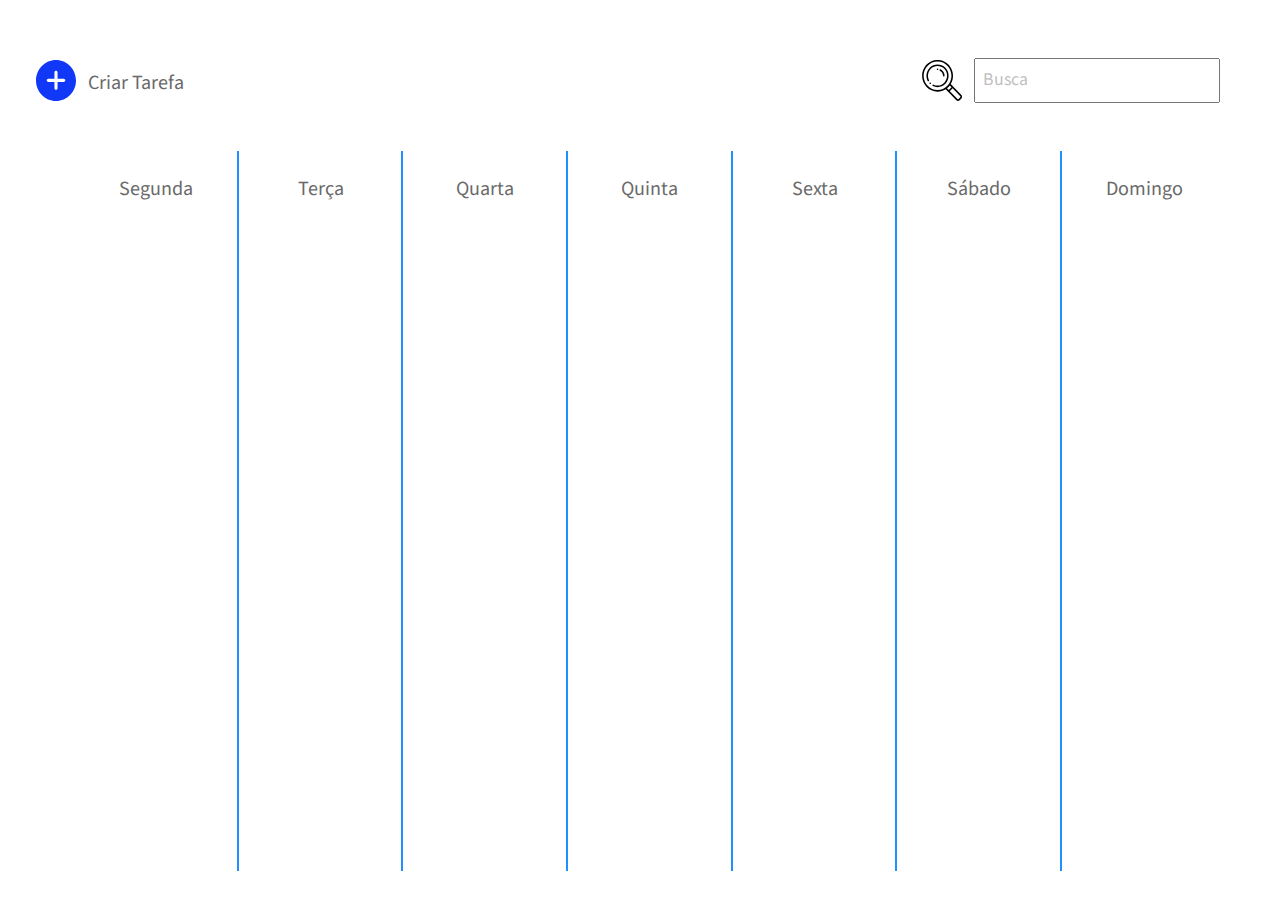
==== index.html @ f8445864 "implementação do layout da busca e correção icone add" ====
<html>
    <head>
        <meta charset="utf-8">
        <title>Organizador de Tarefas</title>
        <link rel="stylesheet" href="style.css">
        <link rel="stylesheet" href="nav.css">
        <link href="https://fonts.googleapis.com/css2?family=Noto+Sans+JP&display=swap" rel="stylesheet">
        <script src="script.js"></script>
    </head>
    <body>
        <div class="card">
            <div class="nav">
                <img src="img/add (2).svg" alt="add">
                <label for="">Criar Tarefa</label>

                <img src="img/search.svg" alt="search" class="lupa">
                <input type="text" placeholder="Busca">
            </div>
            <div class="card-colunas">
                <div class="col segunda">
                    <label for="">Segunda</label>
                </div>
                <div class="col terca">
                    <label for="">Terça</label>
                </div>
                <div class="col quarta">
                    <label for="">Quarta</label>
                </div>
                <div class="col quinta">
                    <label for="">Quinta</label>
                </div>
                <div class="col sexta">
                    <label for="">Sexta</label>
                </div>
                <div class="col sabado">
                    <label for="">Sábado</label>
                </div>
                <div class="col domingo">
                    <label for="">Domingo</label>
                </div>
            </div>
        </div>
    </body>
</html>
---- style.css ----
body{
    height: 100%;
    width: 100%;
    padding: 2px;
}
.card-colunas{
    height: 80%;
    width: 90%;
    /*border: 1px solid silver;*/
    display: flex;
    text-align: center;
    margin: auto;
}

.col{
    width: 22%;
    height: 100%;
    border-right: 2px solid #1E90FF;
    box-sizing: border-box;
    padding: 2%;
}

label{
    font-family: 'Noto Sans JP', sans-serif;
    font-size: large;
    color: #696969;
}

.domingo{
    border-right: 0px;
}
---- nav.css ----
div .nav{
    position: relative;
    height: 10%;
    display: flex;
    align-items: center;
    padding: 2%;
}

img{
    height: 45%;
}

label{
    margin-left: 1%;
    font-family: 'Noto Sans JP', sans-serif;
}

div .nav img label input{
    /*margin-left: 1%;*/
    position: absolute;
    top: 50%; 
    transform: translate(0, -50%);
}

div .nav .lupa{
    margin-left: 60%;
}

div .nav input{
    margin-left: 1%;
    height: 50%;
    width: 20%;
}

::placeholder{
    padding: 2%;
    font-family: 'Noto Sans JP', sans-serif;
    font-size: medium;
    color: silver;
}
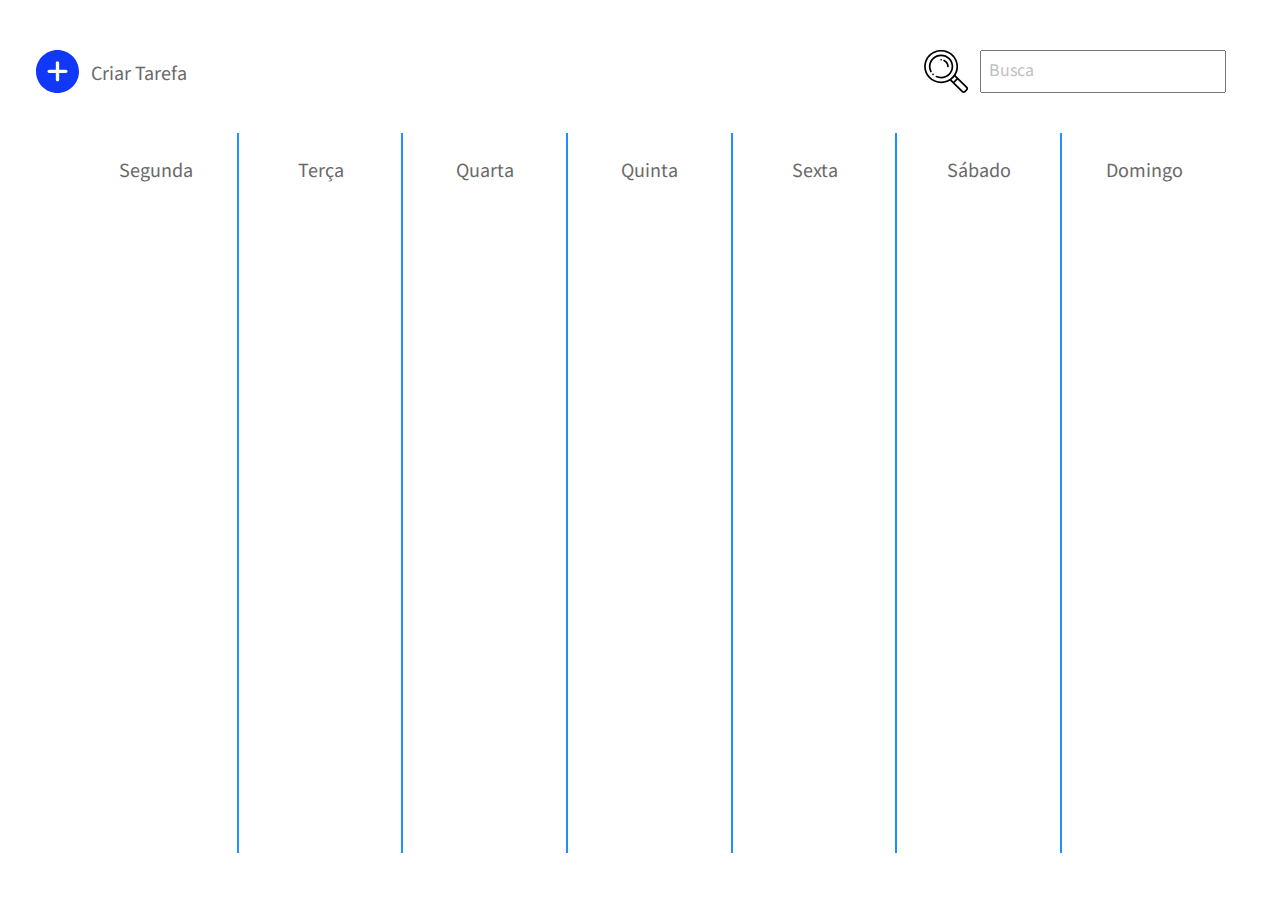
==== commit 7faabd62: "tela de login ok" ====
--- a/index.html
+++ b/index.html
@@ -10,7 +10,7 @@
     <body>
         <div class="card">
             <div class="nav">
-                <img src="img/add (2).svg" alt="add">
+                <img src="img/add (2).svg" alt="add" onclick="">
                 <label for="">Criar Tarefa</label>
 
                 <img src="img/search.svg" alt="search" class="lupa">
--- a/nav.css
+++ b/nav.css
@@ -1,13 +1,13 @@
 div .nav{
     position: relative;
-    height: 10%;
+    height: 8%;
     display: flex;
     align-items: center;
     padding: 2%;
 }
 
 img{
-    height: 45%;
+    height: 60%;
 }
 
 label{
@@ -28,7 +28,7 @@
 
 div .nav input{
     margin-left: 1%;
-    height: 50%;
+    height: 60%;
     width: 20%;
 }
 
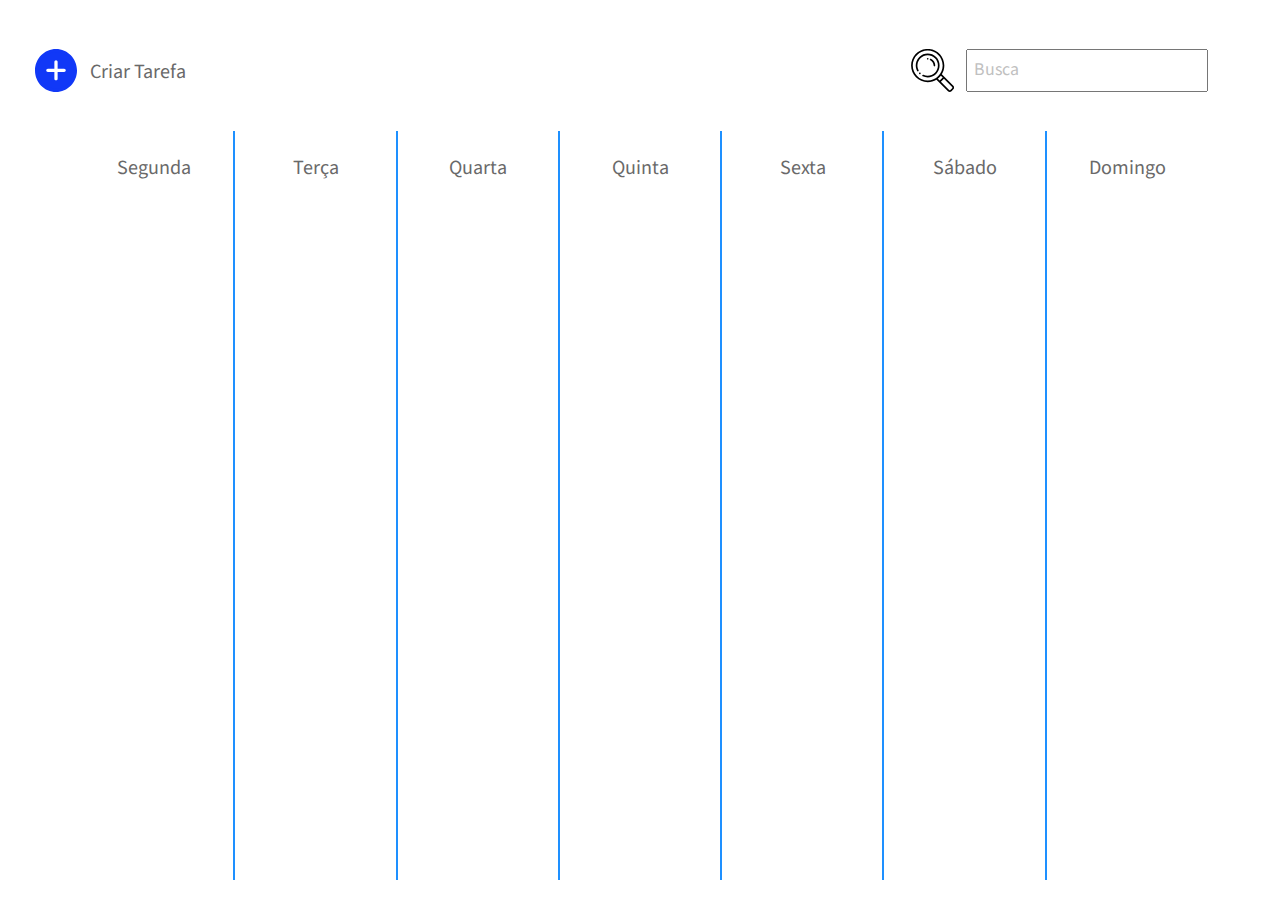
==== commit 1a042fa8: "check e no-check falho" ====
--- a/index.html
+++ b/index.html
@@ -2,15 +2,16 @@
     <head>
         <meta charset="utf-8">
         <title>Organizador de Tarefas</title>
-        <link rel="stylesheet" href="style.css">
-        <link rel="stylesheet" href="nav.css">
+        <link rel="stylesheet" href="css/style.css">
+        <link rel="stylesheet" href="css/nav.css">
+        <link rel="stylesheet" href="css/card-style.css">
         <link href="https://fonts.googleapis.com/css2?family=Noto+Sans+JP&display=swap" rel="stylesheet">
-        <script src="script.js"></script>
+        <script src="js/script.js"></script>
     </head>
     <body>
         <div class="card">
             <div class="nav">
-                <img src="img/add (2).svg" alt="add" onclick="">
+                <img src="img/add (2).svg" alt="add" onclick="add.addCard()">
                 <label for="">Criar Tarefa</label>
 
                 <img src="img/search.svg" alt="search" class="lupa">
@@ -19,6 +20,7 @@
             <div class="card-colunas">
                 <div class="col segunda">
                     <label for="">Segunda</label>
+                    <div id="card-col"></div><br>
                 </div>
                 <div class="col terca">
                     <label for="">Terça</label>
--- a/css/style.css
+++ b/css/style.css
@@ -0,0 +1,56 @@
+body{
+    padding: 2px;
+    overflow: hidden;
+}
+.card-colunas{
+    height: 80%;
+    width: 90%;
+    /*border: 1px solid silver;*/
+    display: flex;
+    text-align: center;
+    margin: auto;
+}
+
+.col{
+    width: 22%;
+    height: 100%;
+    border-right: 2px solid #1E90FF;
+    box-sizing: content-box;
+    overflow: auto;
+    padding: 2%;
+}
+.col::-webkit-scrollbar {
+    display: none;
+}
+
+label{
+    font-family: 'Noto Sans JP', sans-serif;
+    font-size: large;
+    color: #696969;
+}
+
+.domingo{
+    border-right: 0px;
+}
+
+.card-col{
+    margin: auto;
+    width: 30%;
+    background-color: aqua;
+    border-radius: 5px;
+    padding: 5%;
+    margin-top: 10%;
+    display: block;
+}
+
+#card-col img{
+    height: 20px;
+    padding: 1px;
+}
+
+.col div{
+    /*display: flex;*/
+    float: left;
+    /*text-align: center;*/
+    margin: 0px 0px 0px 0px;
+}
--- a/css/nav.css
+++ b/css/nav.css
@@ -0,0 +1,40 @@
+div .nav{
+    position: relative;
+    height: 8%;
+    display: flex;
+    align-items: center;
+    padding: 2%;
+}
+
+img{
+    height: 60%;
+}
+
+label{
+    margin-left: 1%;
+    font-family: 'Noto Sans JP', sans-serif;
+}
+
+div .nav img label input{
+    /*margin-left: 1%;*/
+    position: absolute;
+    top: 50%; 
+    transform: translate(0, -50%);
+}
+
+div .nav .lupa{
+    margin-left: 60%;
+}
+
+div .nav input{
+    margin-left: 1%;
+    height: 60%;
+    width: 20%;
+}
+
+::placeholder{
+    padding: 2%;
+    font-family: 'Noto Sans JP', sans-serif;
+    font-size: medium;
+    color: silver;
+}
--- a/css/card-style.css
+++ b/css/card-style.css
@@ -0,0 +1,9 @@
+.card-col{
+    width: 100px;
+    height: 50px;
+    background-color: aqua;
+}
+
+.card-col img{
+    height: 10px;
+}
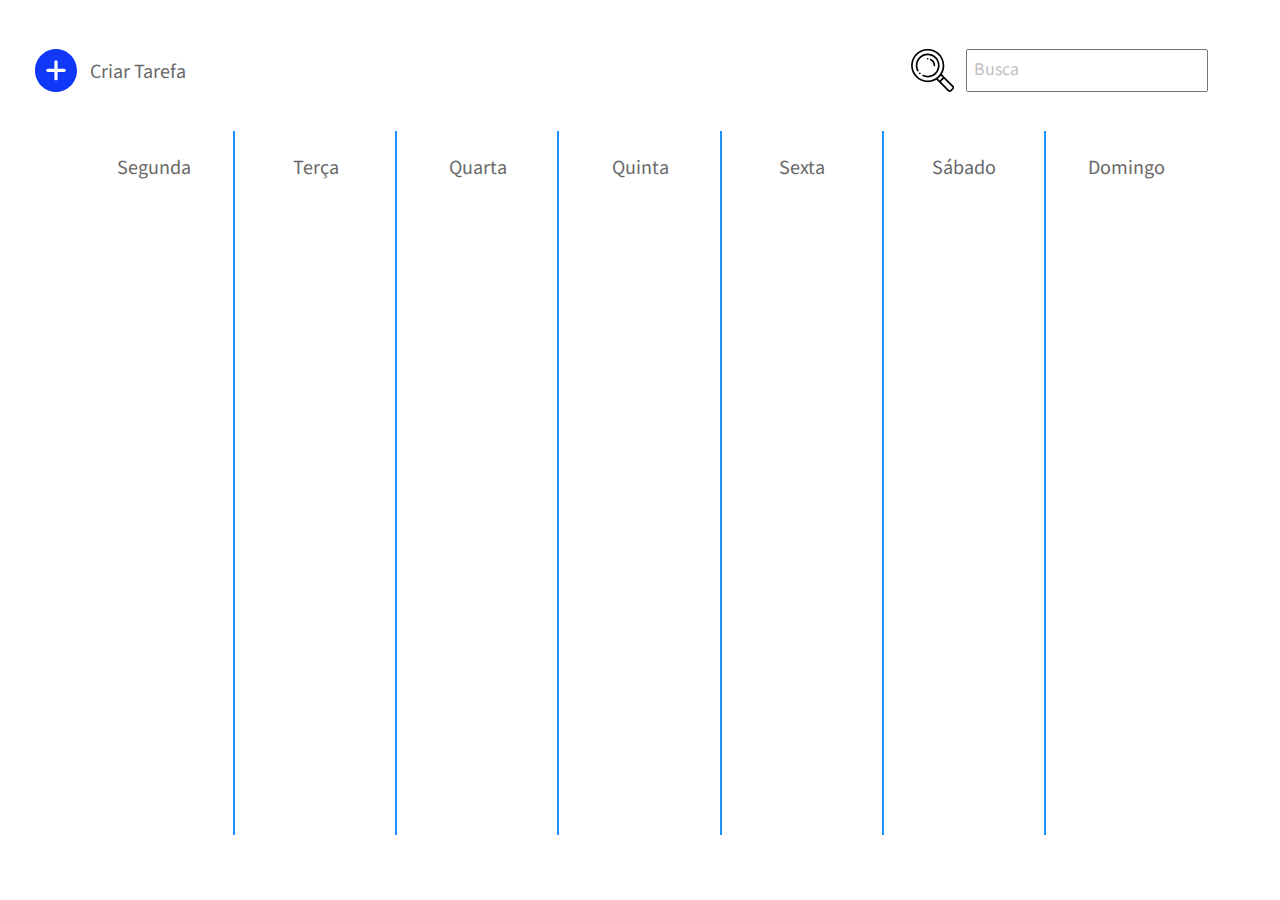
==== commit 7d5b5692: "botao check alinhado e login botao aumentado" ====
--- a/index.html
+++ b/index.html
@@ -4,7 +4,7 @@
         <title>Organizador de Tarefas</title>
         <link rel="stylesheet" href="css/style.css">
         <link rel="stylesheet" href="css/nav.css">
-        <link rel="stylesheet" href="css/card-style.css">
+        <!--<link rel="stylesheet" href="css/card-style.css">-->
         <link href="https://fonts.googleapis.com/css2?family=Noto+Sans+JP&display=swap" rel="stylesheet">
         <script src="js/script.js"></script>
     </head>
@@ -19,26 +19,26 @@
             </div>
             <div class="card-colunas">
                 <div class="col segunda">
-                    <label for="">Segunda</label>
+                    <label class="semana">Segunda</label><br>
                     <div id="card-col"></div><br>
                 </div>
                 <div class="col terca">
-                    <label for="">Terça</label>
+                    <label for="" class="semana">Terça</label>
                 </div>
                 <div class="col quarta">
-                    <label for="">Quarta</label>
+                    <label for="" class="semana">Quarta</label>
                 </div>
                 <div class="col quinta">
-                    <label for="">Quinta</label>
+                    <label for="" class="semana">Quinta</label>
                 </div>
                 <div class="col sexta">
-                    <label for="">Sexta</label>
+                    <label for="" class="semana">Sexta</label>
                 </div>
                 <div class="col sabado">
-                    <label for="">Sábado</label>
+                    <label for="" class="semana">Sábado</label>
                 </div>
                 <div class="col domingo">
-                    <label for="">Domingo</label>
+                    <label for="" class="semana">Domingo</label>
                 </div>
             </div>
         </div>
--- a/css/style.css
+++ b/css/style.css
@@ -2,6 +2,7 @@
     padding: 2px;
     overflow: hidden;
 }
+
 .card-colunas{
     height: 80%;
     width: 90%;
@@ -15,10 +16,12 @@
     width: 22%;
     height: 100%;
     border-right: 2px solid #1E90FF;
-    box-sizing: content-box;
     overflow: auto;
     padding: 2%;
+    /*display: flex;*/
+    box-sizing: border-box;
 }
+
 .col::-webkit-scrollbar {
     display: none;
 }
@@ -35,22 +38,28 @@
 
 .card-col{
     margin: auto;
-    width: 30%;
-    background-color: aqua;
+    width: 60%;
+    height: 10%;
     border-radius: 5px;
     padding: 5%;
-    margin-top: 10%;
-    display: block;
+    background-color: #4ea7ffc2;
+    border: 1px solid #4ea7ffd7;
 }
 
 #card-col img{
     height: 20px;
-    padding: 1px;
 }
 
-.col div{
-    /*display: flex;*/
+#card-col div{
     float: left;
-    /*text-align: center;*/
-    margin: 0px 0px 0px 0px;
+    
 }
+.col .segunda{
+    display: flex;
+    /*position: relative;
+    align-items: center;*/
+}
+
+div .card-col{
+    margin-left: 12%;
+}
--- a/css/card-style.css
+++ b/css/card-style.css
@@ -1,6 +1,5 @@
 .card-col{
-    width: 100px;
-    height: 50px;
+    
     background-color: aqua;
 }
 
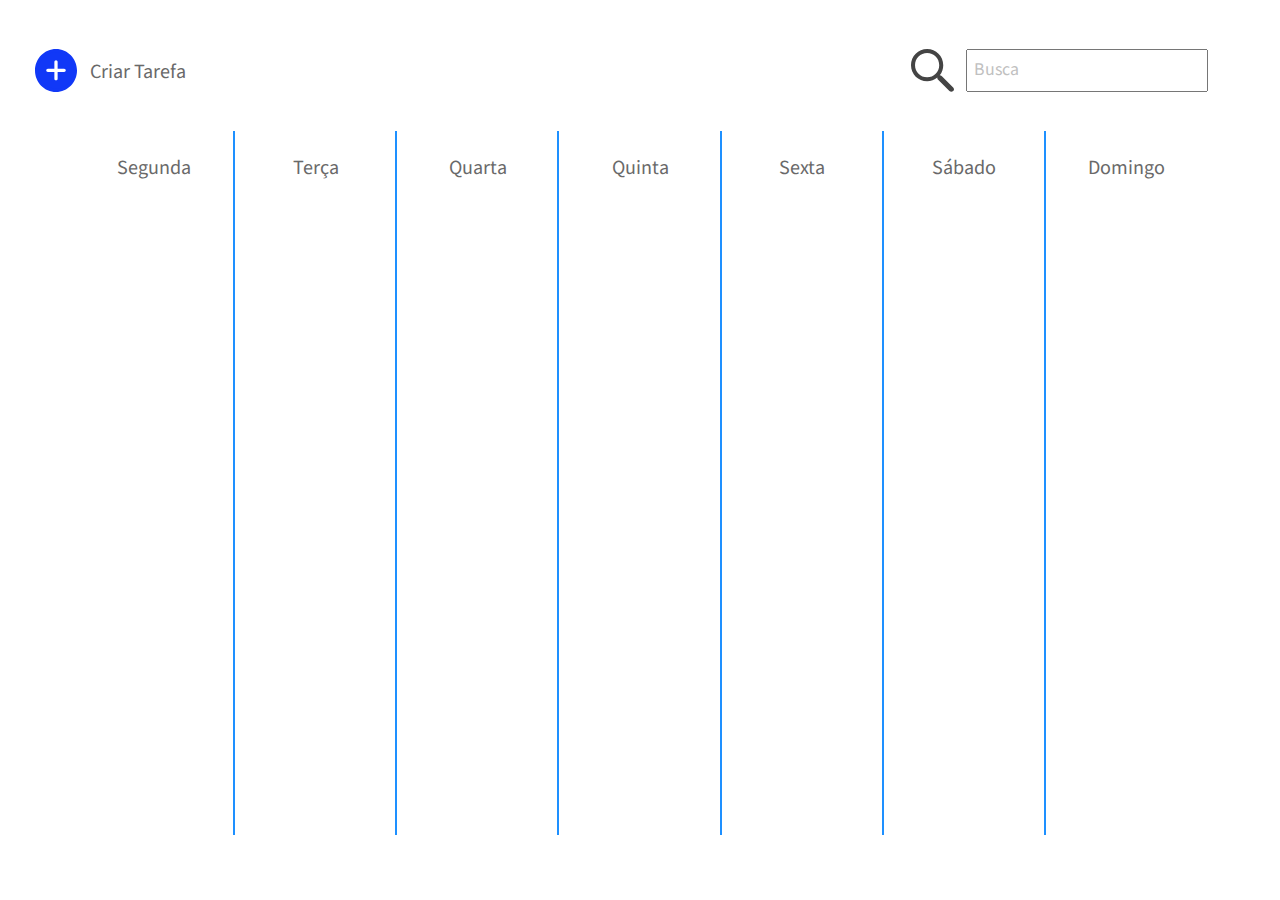
==== commit d9c0f86d: "modificação do layout index" ====
--- a/index.html
+++ b/index.html
@@ -4,6 +4,8 @@
         <title>Organizador de Tarefas</title>
         <link rel="stylesheet" href="css/style.css">
         <link rel="stylesheet" href="css/nav.css">
+        <link rel="stylesheet" href="css/modal.css">
+
         <!--<link rel="stylesheet" href="css/card-style.css">-->
         <link href="https://fonts.googleapis.com/css2?family=Noto+Sans+JP&display=swap" rel="stylesheet">
         <script src="js/script.js"></script>
@@ -11,6 +13,7 @@
     <body>
         <div class="card">
             <div class="nav">
+                <!--<a href="nova_tarefa.html"><img src="img/add (2).svg" alt="add" onclick="add.addCard()"></a>-->
                 <img src="img/add (2).svg" alt="add" onclick="add.addCard()">
                 <label for="">Criar Tarefa</label>
 
@@ -42,5 +45,11 @@
                 </div>
             </div>
         </div>
+
+        <div id="divexcluir" class="fa fa-trash" data-toggle="modal" data-target="#modalExemplo"></div>
+        <script src="https://code.jquery.com/jquery-3.3.1.slim.min.js" integrity="sha384-q8i/X+965DzO0rT7abK41JStQIAqVgRVzpbzo5smXKp4YfRvH+8abtTE1Pi6jizo" crossorigin="anonymous"></script>
+        <script src="https://cdnjs.cloudflare.com/ajax/libs/popper.js/1.14.3/umd/popper.min.js" integrity="sha384-ZMP7rVo3mIykV+2+9J3UJ46jBk0WLaUAdn689aCwoqbBJiSnjAK/l8WvCWPIPm49" crossorigin="anonymous"></script>
+        <script src="https://stackpath.bootstrapcdn.com/bootstrap/4.1.3/js/bootstrap.min.js" integrity="sha384-ChfqqxuZUCnJSK3+MXmPNIyE6ZbWh2IMqE241rYiqJxyMiZ6OW/JmZQ5stwEULTy" crossorigin="anonymous"></script>
+
     </body>
 </html>